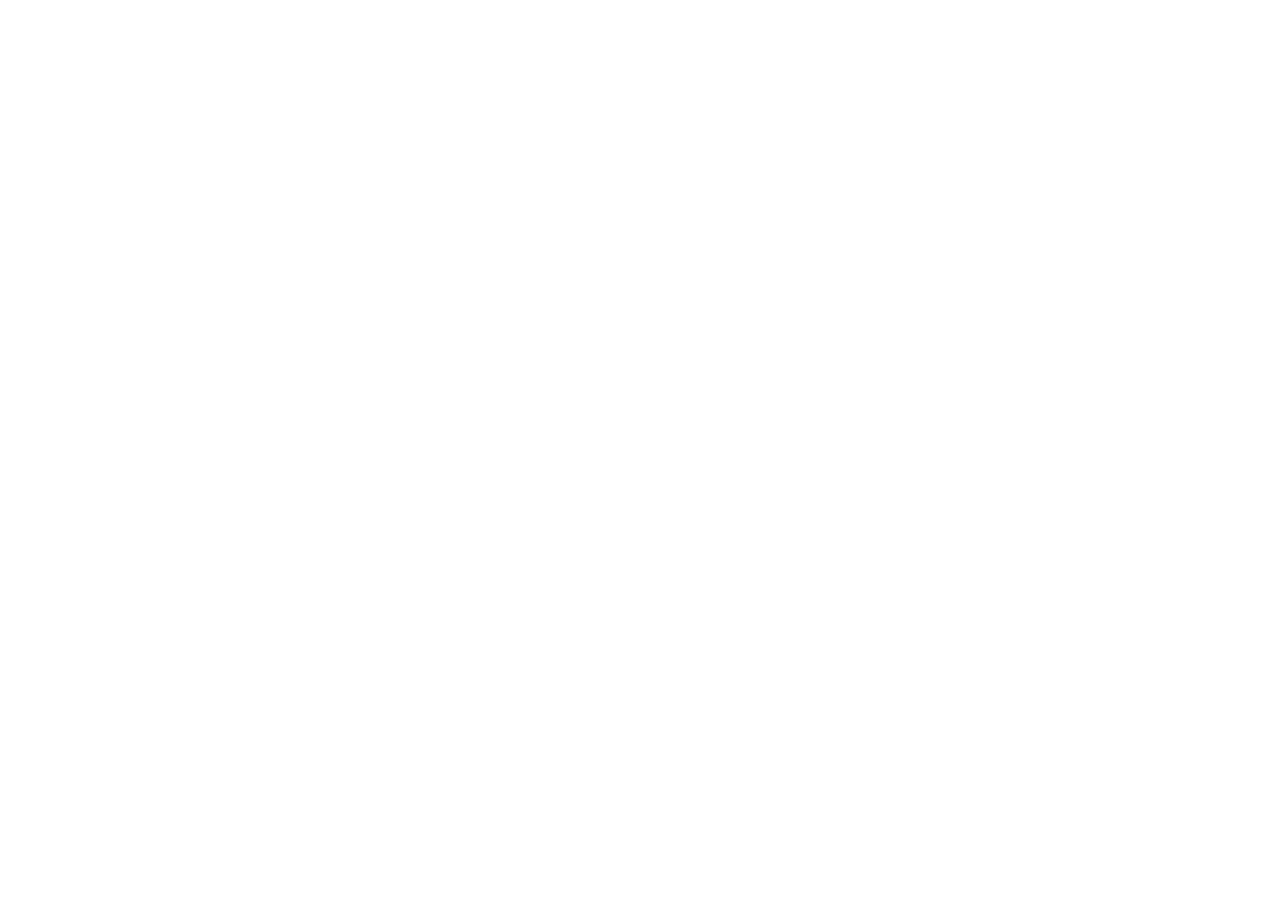
==== index.html @ 628fd64b "1" ====
<!DOCTYPE html>
<html lang="pt-br">
<head>
    <meta charset="UTF-8">
    <meta name="viewport" content="width=device-width, initial-scale=1.0">
    <link rel="shortcut icon" href="favicon.ico" type="image/x-icon">
    <title>Projeto redes social</title>

</head>
<body>
    
    
</body>
</html>
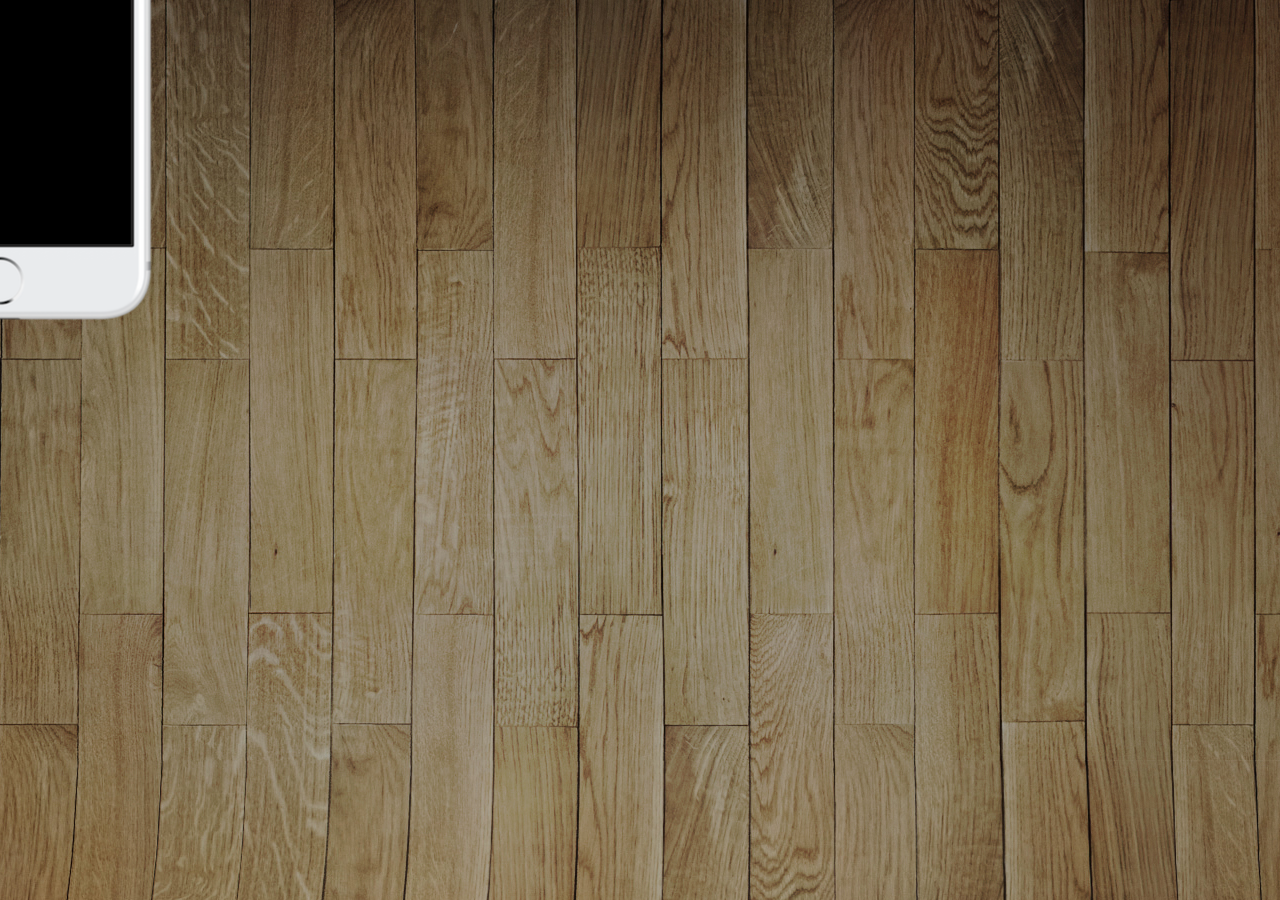
==== commit 2d85161e: "11" ====
--- a/index.html
+++ b/index.html
@@ -4,11 +4,21 @@
     <meta charset="UTF-8">
     <meta name="viewport" content="width=device-width, initial-scale=1.0">
     <link rel="shortcut icon" href="favicon.ico" type="image/x-icon">
-    <title>Projeto redes social</title>
+    <link rel="stylesheet" href="estilo/style.css">
+    <title>Projeto Redes Social</title>
 
 </head>
 <body>
-    
+    <main>
+        <p>1233</p>
+        <section id="telefone">
+
+        </section>
+        <section id="redes-socias">
+
+        </section>
+    </main>
+
     
 </body>
 </html>--- a/estilo/style.css
+++ b/estilo/style.css
@@ -0,0 +1,32 @@
+@charset "UTF-8";
+
+*{
+    margin: 0px;
+    padding: 0px;
+    font-family: Arial, Helvetica, sans-serif;
+}
+html, body{
+    background-color: black;
+    height: 100vh;
+    width: 100vw;
+}
+body{
+    background: url(../imagens/fundo-madeira.jpg) no-repeat top center;
+}
+main {
+    right: 100vh;
+    position: relative;
+   
+
+}
+section#telefone{
+    position: absolute;
+    top: 50%;
+    left: 100vh;;
+    transform: translate(-50%, -50%);
+    
+    height: 627px;
+    width: 311px;
+    background-color: blue;
+    background: url(../imagens/frame-iphone.png) no-repeat;
+}
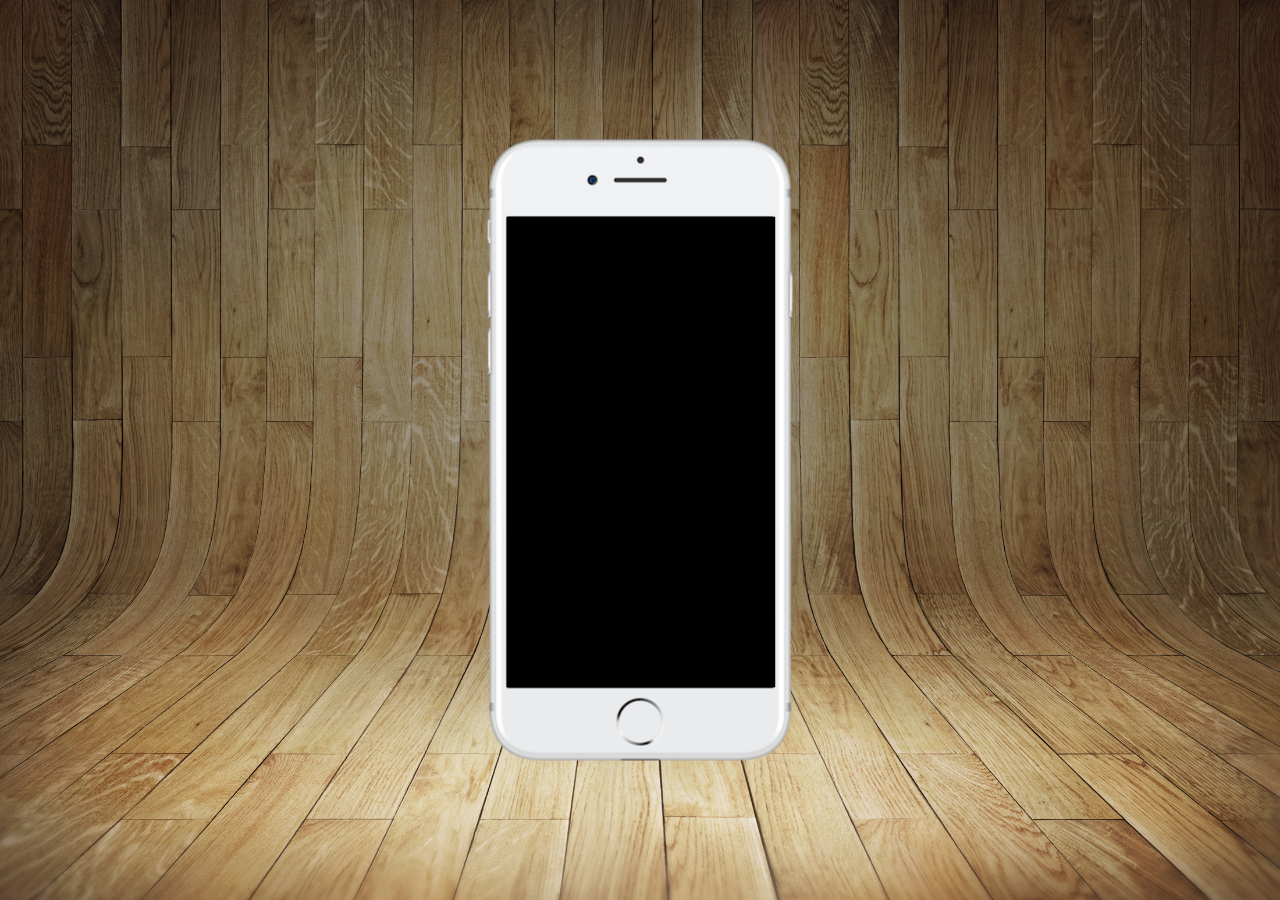
==== commit e4056fa5: "tela home" ====
--- a/index.html
+++ b/index.html
@@ -10,9 +10,9 @@
 </head>
 <body>
     <main>
-        <p>1233</p>
+        
         <section id="telefone">
-
+            <iframe src="home.html" name="tela" id="tela" frameborder="0"></iframe>
         </section>
         <section id="redes-socias">
 
--- a/estilo/style.css
+++ b/estilo/style.css
@@ -6,15 +6,16 @@
     font-family: Arial, Helvetica, sans-serif;
 }
 html, body{
-    background-color: black;
+    width: 100vw;
     height: 100vh;
-    width: 100vw;
+    background-color: black;    
 }
 body{
-    background: url(../imagens/fundo-madeira.jpg) no-repeat top center;
+    background: url('../imagens/fundo-madeira.jpg')no-repeat center top;
+    background-size: cover;
 }
-main {
-    right: 100vh;
+main{
+    height: 100vh;
     position: relative;
    
 
@@ -22,11 +23,18 @@
 section#telefone{
     position: absolute;
     top: 50%;
-    left: 100vh;;
+    left: 50%;
     transform: translate(-50%, -50%);
-    
     height: 627px;
     width: 311px;
     background-color: blue;
-    background: url(../imagens/frame-iphone.png) no-repeat;
+    background: url('../imagens/frame-iphone.png')no-repeat;
 }
+iframe#tela{
+    position: relative;
+    top: 80px;
+    left: 22px;
+    width: 269px;
+    height: 471px;
+    background-size: cover;
+}
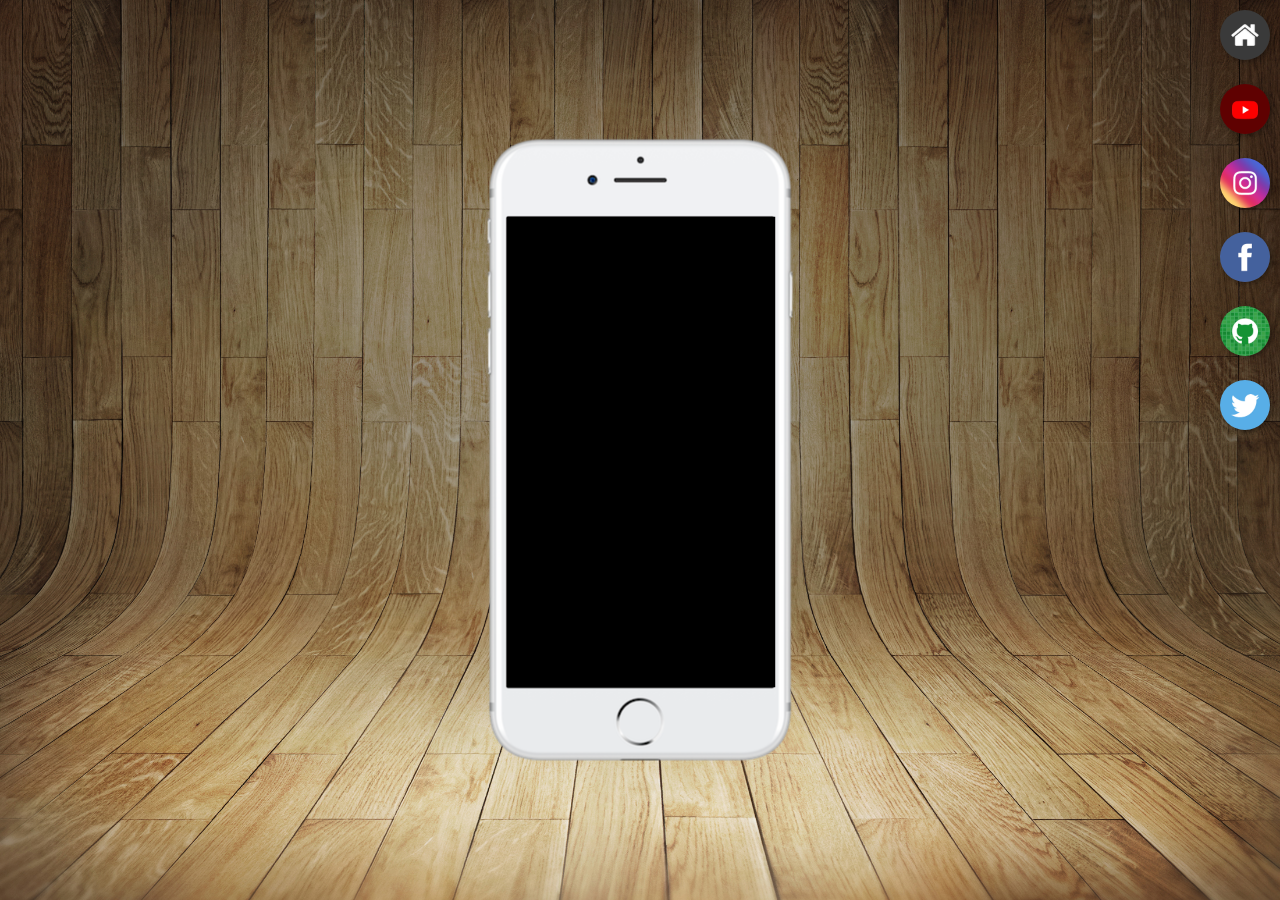
==== commit 4c417258: "1" ====
--- a/index.html
+++ b/index.html
@@ -15,6 +15,12 @@
             <iframe src="home.html" name="tela" id="tela" frameborder="0"></iframe>
         </section>
         <section id="redes-socias">
+            <a href="home.html" target="tela"><img src="imagens/logo-home.jpg" alt=""></a><br>
+            <a href="youtube.html" target="tela"><img src="imagens/logo-youtube.jpg" alt=""></a><br>
+            <a href="instragran.html" target="tela"><img src="imagens/logo-instagram.jpg" alt=""></a><br>
+            <a href="facebook.html" target="tela"><img src="imagens/logo-facebook.jpg" alt=""></a><br>
+            <a href="github.html" target="tela"><img src="imagens/logo-github.jpg" alt=""></a><br>
+            <a href="twiter.html" target="tela"><img src="imagens/logo-twitter.jpg" alt=""></a>
 
         </section>
     </main>
--- a/estilo/style.css
+++ b/estilo/style.css
@@ -36,5 +36,20 @@
     left: 22px;
     width: 269px;
     height: 471px;
-    background-size: cover;
+    
 }
+section#redes-socias{
+    text-align: right;
+}
+section#redes-socias img{
+    width: 50px;
+margin: 10px;
+border-radius: 50%;
+box-shadow: 2px 2px 5px rgba(0, 0, 0, 0.342);
+box-sizing: border-box;
+}
+section#redes-socias img:hover{
+    border: 1px solid white;
+    transform: translate(-3px, -3px);
+    transition: transform .1s, border 1s;
+}